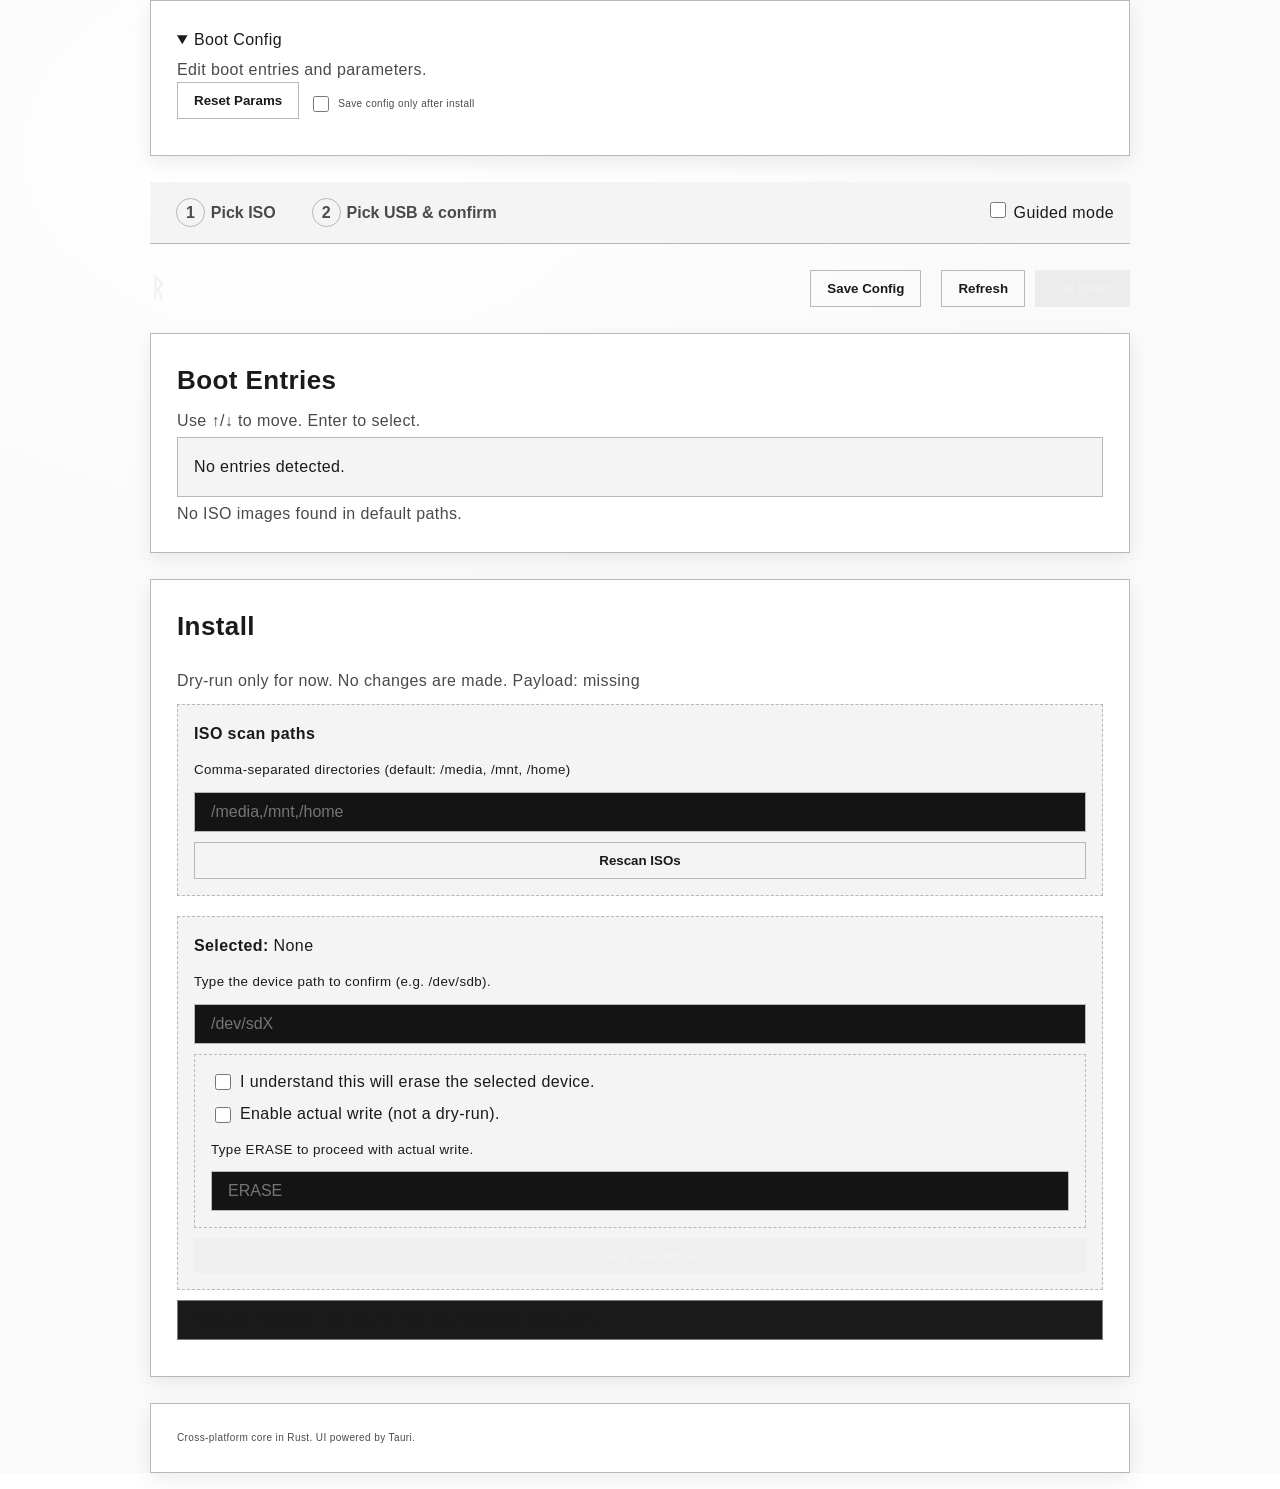
==== crates/ui-tauri/frontend/index.html @ a3f610b9 "feat(v0.0.1): implement priority matrix items 2-20 Implements 19 of the 20 priority items called out" ====
<!doctype html>
<html lang="en">
  <head>
    <meta charset="utf-8" />
    <meta name="viewport" content="width=device-width, initial-scale=1" />
    <title>RaidhOS</title>
    <link rel="stylesheet" href="styles.css" />
  </head>
  <body>
    <a class="sr-only" href="#main">Skip to main content</a>

    <div class="splash" id="splash" role="status" aria-live="polite" aria-label="RaidhOS loading">
      <div class="splash-logo">
        <div class="splash-glyph" aria-hidden="true">ᚱ</div>
      </div>
    </div>

    <main class="shell app" id="app" aria-label="RaidhOS">
      <div class="modal" id="resetModal" role="dialog" aria-modal="true" aria-labelledby="resetModalTitle">
        <div class="modal-card">
          <strong id="resetModalTitle">Reset all parameters?</strong>
          <p class="subtitle">This will revert params, initrd, and kernel args for all entries.</p>
          <div class="modal-actions">
            <button class="ghost" id="cancelReset">Cancel</button>
            <button class="primary" id="confirmReset">Reset</button>
          </div>
        </div>
      </div>
      <section class="card boot-config" id="bootConfig">
        <details open>
          <summary>Boot Config</summary>
          <p class="subtitle">Edit boot entries and parameters.</p>
          <div class="actions actions--mb-3">
            <button class="ghost" id="resetParams">Reset Params</button>
            <label class="entry-default">
              <input type="checkbox" id="saveOnInstallOnly" />
              Save config only after install
            </label>
          </div>
          <div class="disks" id="entriesConfig"></div>
        </details>
      </section>
      <nav class="wizard-nav" role="tablist" aria-label="Install steps">
        <button class="wizard-step" data-step="1" role="tab" aria-selected="true"><span class="wizard-num">1</span>Pick ISO</button>
        <button class="wizard-step" data-step="2" role="tab" aria-selected="false"><span class="wizard-num">2</span>Pick USB &amp; confirm</button>
        <label class="wizard-toggle">
          <input type="checkbox" id="wizardToggle" />
          Guided mode
        </label>
      </nav>

      <header>
        <div class="brand" aria-label="RaidhOS">
          <div class="logo" aria-hidden="true">ᚱ</div>
        </div>
        <div class="actions" role="toolbar" aria-label="Top actions">
          <button class="ghost" id="saveConfig" aria-label="Save boot configuration">Save Config</button>
          <span class="subtitle" id="lastSaved" aria-live="polite"></span>
          <button class="ghost" id="refresh" aria-label="Refresh disks">Refresh</button>
          <button class="primary" id="load" aria-label="Re-list disks">List Disks</button>
        </div>
      </header>

      <section class="card" data-wizard-step="1">
        <h2>Boot Entries</h2>
        <p class="subtitle">Use ↑/↓ to move. Enter to select. <span id="defaultLabel"></span></p>
        <div class="boot-progress" id="bootProgress">
          <div class="boot-progress-fill" id="bootProgressFill"></div>
        </div>
        <div class="disks" id="entries"></div>
        <p class="subtitle" id="entryNote"></p>
      </section>

      <section class="card panel" id="main" data-wizard-step="2" aria-labelledby="installHeading">
        <h2 id="installHeading">Install</h2>
        <p class="subtitle">Dry-run only for now. No changes are made. <span id="payloadLabel"></span></p>
        <div class="confirm">
          <div><strong>ISO scan paths</strong></div>
          <div><small>Comma-separated directories (default: /media, /mnt, /home)</small></div>
          <input id="scanPaths" placeholder="/media,/mnt,/home" />
          <button class="ghost" id="scanBtn">Rescan ISOs</button>
        </div>
        <div class="confirm" id="planContainer">
          <div><strong>Install plan</strong></div>
          <div class="plan" id="installPlan"></div>
        </div>
        <div class="disks" id="targets"></div>
        <div class="confirm">
          <div><strong>Selected:</strong> <span id="selected">None</span></div>
          <div><small>Type the device path to confirm (e.g. /dev/sdb).</small></div>
          <input id="confirmInput" placeholder="/dev/sdX" aria-label="Confirm target device path" />
          <div class="confirm">
            <label>
              <input type="checkbox" id="acceptWrite" />
              I understand this will erase the selected device.
            </label>
            <label>
              <input type="checkbox" id="enableWrite" />
              Enable actual write (not a dry-run).
            </label>
            <div><small>Type ERASE to proceed with actual write.</small></div>
            <input id="confirmErase" placeholder="ERASE" aria-label="Type ERASE to confirm destructive write" />
          </div>
          <button class="primary" id="installBtn" disabled aria-label="Run install (dry-run by default)">Run Dry-Run Install</button>
        </div>
        <div class="banner" id="configBanner" role="status" aria-live="polite"></div>
        <div class="progress" id="progress" role="log" aria-live="polite" aria-label="Install progress"></div>
      </section>

      <section class="card footer">
        Cross-platform core in Rust. UI powered by Tauri.
      </section>
    </main>

    <script src="app.js"></script>
  </body>
</html>
---- crates/ui-tauri/frontend/styles.css ----
:root {
        --bg: #121212;
        --bg-2: #1a1a1a;
        --ink: #e0e0e0;
        --muted: #bdbdbd;
        --accent: #2a2a2a;
        --accent-2: #303030;
        --accent-3: #262626;
        --card: #171717;
        --surface: #1f1f1f;
        --surface-strong: #262626;
        --stroke: #707070;
        --stroke-strong: #9a9a9a;
        --glow: rgba(0, 0, 0, 0);
        --shadow: 0 10px 30px rgba(0, 0, 0, 0.45);
        --space-1: 4px;
        --space-2: 6px;
        --space-3: 10px;
        --space-4: 16px;
        --space-5: 26px;
        --space-6: 42px;
        --space-7: 68px;
        --space-8: 110px;
        --radius-sm: var(--space-2);
        --radius-md: 0px;
        --radius-lg: 0px;
        --icon-sm: var(--space-4);
        --icon-md: var(--space-5);
        --icon-lg: var(--space-6);
        --icon-xl: var(--space-7);
        --icon-xxl: var(--space-8);
        --font-xs: var(--space-3);
        --font-sm: var(--space-4);
        --font-md: var(--space-5);
        --font-lg: var(--space-6);
        --font-xl: var(--space-7);
        --font-xxl: var(--space-8);
      }

      * {
        box-sizing: border-box;
      }

      body {
        margin: 0;
        min-height: 100vh;
        display: grid;
        place-items: center;
        background: radial-gradient(1200px 800px at 25% 10%, var(--bg-2), var(--bg) 60%);
        color: var(--ink);
        font-family: "Avenir Next", "SF Pro Display", "Segoe UI Variable", "Noto Sans", "Ubuntu", sans-serif;
        letter-spacing: 0.4px;
        line-height: 1.6;
        font-size: var(--font-sm);
        font-weight: 500;
      }

      .shell {
        width: min(980px, 92vw);
        display: grid;
        gap: var(--space-5);
      }

      header {
        display: flex;
        justify-content: space-between;
        align-items: center;
        gap: var(--space-4);
      }

      .brand {
        display: flex;
        align-items: center;
        gap: var(--space-4);
      }

      .logo {
        background: transparent;
        box-shadow: none;
        width: auto;
        height: auto;
        display: inline-block;
        color: #f0f0f0;
        font-weight: 700;
        letter-spacing: 1.2px;
        font-size: var(--font-md);
        line-height: 1;
      }

      h1 {
        font-size: var(--font-lg);
        margin: 0;
      }

      h2 {
        margin: 0 0 var(--space-2) 0;
        font-size: var(--font-md);
        font-weight: 600;
      }

      .subtitle {
        color: var(--muted);
        margin: var(--space-1) 0 0 0;
      }

      .card {
        background: var(--card);
        border-radius: 0;
        border: 1px solid var(--stroke);
        padding: var(--space-5);
        box-shadow: var(--shadow);
        backdrop-filter: blur(16px);
      }

      .actions {
        display: flex;
        gap: var(--space-3);
      }

      button {
        border: 0;
        border-radius: 0;
        padding: var(--space-3) var(--space-4);
        min-height: var(--space-5);
        font-weight: 600;
        cursor: pointer;
        transition: transform 160ms ease, box-shadow 160ms ease;
      }

      button:disabled {
        opacity: 0.6;
        cursor: not-allowed;
      }

      .primary {
        background: var(--accent);
        color: #f0f0f0;
        box-shadow: none;
      }

      .primary:hover {
        transform: translateY(-1px);
      }

      .ghost {
        background: transparent;
        border: 1px solid var(--stroke);
        color: var(--ink);
      }

      .disks {
        display: grid;
        gap: var(--space-3);
      }

      .disk {
        display: grid;
        grid-template-columns: 1fr auto;
        align-items: center;
        padding: var(--space-4) var(--space-4);
        border-radius: 0;
        border: 1px solid var(--stroke);
        background: var(--surface);
        transition: transform 160ms ease, box-shadow 160ms ease;
        cursor: pointer;
        position: relative;
      }

      .disk.selected {
        border-color: var(--stroke-strong);
        background: var(--surface-strong);
        box-shadow: none;
      }

      .disk.selected::before {
        content: "";
        position: absolute;
        left: 0;
        top: 0;
        bottom: 0;
        width: var(--space-1);
        background: var(--stroke-strong);
        border-radius: 0;
      }

      .disk:hover {
        transform: translateY(-1px);
        box-shadow: 0 16px 40px rgba(9, 97, 120, 0.22);
      }

      .disk strong {
        font-size: 15px;
      }

      .disk small {
        color: var(--muted);
      }

      .pill {
        padding: var(--space-2) var(--space-3);
        background: #232323;
        color: #eaeaea;
        border-radius: 0;
        font-size: var(--font-xs);
        font-weight: 600;
        border: 1px solid var(--stroke-strong);
      }

      .footer {
        color: var(--muted);
        font-size: var(--font-xs);
      }

      .panel {
        display: grid;
        gap: var(--space-3);
      }

      .confirm {
        display: grid;
        gap: var(--space-3);
        padding: var(--space-4);
        border-radius: 0;
        border: 1px dashed var(--stroke);
        background: var(--surface);
      }

      input {
        width: 100%;
        border-radius: 0;
        padding: var(--space-3) var(--space-4);
        border: 1px solid var(--stroke);
        font-size: var(--font-sm);
        background: #141414;
        color: var(--ink);
      }

      .entry-params {
        width: 100%;
        margin-top: var(--space-2);
      }

      .confirm label {
        display: inline-flex;
        align-items: center;
        gap: var(--space-2);
        line-height: 1.4;
      }

      input[type="checkbox"] {
        width: var(--space-4);
        height: var(--space-4);
        accent-color: var(--stroke-strong);
      }

      .entry-advanced {
        margin-top: var(--space-3);
      }

      .entry-advanced summary {
        cursor: pointer;
        color: var(--muted);
        font-size: var(--font-xs);
        letter-spacing: 0.4px;
      }

      .entry-advanced input {
        margin-top: var(--space-2);
      }

      .entry-default {
        display: inline-flex;
        gap: var(--space-2);
        align-items: center;
        margin-top: var(--space-2);
        color: var(--muted);
        font-size: var(--font-xs);
      }

      .progress {
        display: grid;
        gap: var(--space-2);
      }

      .progress-item {
        display: flex;
        justify-content: space-between;
        background: #222222;
        border: 1px solid var(--stroke);
        border-radius: 0;
        padding: var(--space-2) var(--space-3);
        font-size: var(--font-sm);
      }

      .plan {
        display: grid;
        gap: var(--space-2);
        font-size: var(--font-sm);
        color: var(--muted);
      }

      .plan-item {
        border: 1px solid var(--stroke);
        padding: var(--space-2) var(--space-3);
        background: #1d1d1d;
      }

      .banner {
        display: none;
        border: 1px solid var(--stroke);
        padding: var(--space-2) var(--space-3);
        background: #1a1a1a;
        font-size: var(--font-sm);
        color: var(--ink);
      }

      .banner.error {
        border-color: #7a7a7a;
      }

      .spinner {
        display: inline-block;
        width: var(--space-3);
        height: var(--space-3);
        border: 2px solid var(--stroke);
        border-top-color: transparent;
        animation: spin 700ms linear infinite;
        margin-right: var(--space-2);
      }

      .modal {
        position: fixed;
        inset: 0;
        background: rgba(0, 0, 0, 0.55);
        display: none;
        place-items: center;
        z-index: 1000;
      }

      .modal.open {
        display: grid;
      }

      .modal-card {
        background: #1a1a1a;
        border: 1px solid var(--stroke);
        padding: var(--space-5);
        width: min(420px, 90vw);
      }

      .modal-actions {
        display: flex;
        gap: var(--space-3);
        margin-top: var(--space-4);
      }

      @keyframes spin {
        to {
          transform: rotate(360deg);
        }
      }

      .boot-progress {
        height: var(--space-1);
        background: #1a1a1a;
        border: 1px solid var(--stroke);
        border-radius: 0;
        overflow: hidden;
      }

      .boot-progress-fill {
        height: 100%;
        width: 0%;
        background: var(--stroke-strong);
        transition: width 120ms linear;
      }

      @keyframes fadeUp {
        from {
          opacity: 0;
          transform: translateY(10px);
        }
        to {
          opacity: 1;
          transform: translateY(0);
        }
      }

      .card {
        animation: fadeUp 380ms ease both;
      }

      /* Boot splash */
      .splash {
        position: fixed;
        inset: 0;
        background: #121212;
        display: grid;
        place-items: center;
        z-index: 999;
        opacity: 1;
        transition: opacity 420ms ease;
      }

      .splash.hidden {
        opacity: 0;
        pointer-events: none;
      }

      .splash-logo {
        display: grid;
        place-items: center;
        position: relative;
      }

      .splash-glyph {
        font-size: var(--font-xxl);
        color: #f0f0f0;
        text-shadow: none;
        z-index: 1;
      }

      .splash-text {
        margin-top: var(--space-4);
        font-size: var(--font-sm);
        letter-spacing: 1.2px;
        color: #9aa7b8;
      }

      @keyframes pulse {
        0% {
          opacity: 0.85;
        }
        50% {
          opacity: 1;
        }
        100% {
          opacity: 0.85;
        }
      }

      .splash-logo {
        animation: pulse 2.8s ease-in-out infinite;
      }

      .app {
        opacity: 0;
        transform: translateY(6px);
        transition: opacity 420ms ease, transform 420ms ease;
      }

      .app.ready {
        opacity: 1;
        transform: translateY(0);
      }

/* Replacements for previously-inline style attributes so the CSP can
   forbid 'unsafe-inline' for style-src. */
.actions--mb-3 {
  margin-bottom: var(--space-3);
}
.actions--mt-2 {
  margin-top: var(--space-2);
}

/* ---------------------------------------------------------------
   v0.0.2 a11y, theming, drag-and-drop.
   --------------------------------------------------------------- */

/* Light theme via prefers-color-scheme. The variables below override
   the dark defaults at :root. Users can also force dark via
   `data-theme="dark"` on <html>. */
@media (prefers-color-scheme: light) {
  :root:not([data-theme="dark"]) {
    --bg: #fafafa;
    --bg-2: #ffffff;
    --ink: #1a1a1a;
    --muted: #4a4a4a;
    --accent: #ececec;
    --accent-2: #e2e2e2;
    --accent-3: #d4d4d4;
    --card: #ffffff;
    --surface: #f4f4f4;
    --surface-strong: #ebebeb;
    --stroke: #b8b8b8;
    --stroke-strong: #707070;
    --shadow: 0 6px 18px rgba(0, 0, 0, 0.08);
  }
}

/* High-contrast mode for users who request it. */
@media (prefers-contrast: more) {
  :root {
    --ink: #ffffff;
    --muted: #ffffff;
    --bg: #000000;
    --card: #000000;
    --stroke: #ffffff;
    --stroke-strong: #ffffff;
  }
  button,
  .disk {
    border: 2px solid var(--stroke-strong) !important;
  }
}

/* Honour prefers-reduced-motion. */
@media (prefers-reduced-motion: reduce) {
  *,
  *::before,
  *::after {
    animation-duration: 0.001ms !important;
    animation-iteration-count: 1 !important;
    transition-duration: 0.001ms !important;
  }
  .splash {
    transition: none !important;
  }
}

/* Visible focus rings for keyboard navigation. */
:focus-visible {
  outline: 2px solid var(--stroke-strong);
  outline-offset: 2px;
}

/* Drag-and-drop banner. */
.drop-banner {
  position: fixed;
  bottom: var(--space-4);
  left: 50%;
  transform: translateX(-50%);
  background: var(--surface-strong);
  color: var(--ink);
  padding: var(--space-3) var(--space-5);
  border: 1px solid var(--stroke);
  border-radius: var(--radius-sm);
  box-shadow: var(--shadow);
  z-index: 100;
}
.shell.dragging::after {
  content: "";
  position: fixed;
  inset: 0;
  background: rgba(0, 0, 0, 0.12);
  pointer-events: none;
  z-index: 50;
}

/* Push-progress lines. */
.progress-line {
  font-family: ui-monospace, SFMono-Regular, Menlo, monospace;
  font-size: 0.9em;
  padding: 2px 0;
  border-bottom: 1px solid var(--accent);
}
.progress-line:last-child {
  border-bottom: none;
}

/* Make sure progressEl scrolls instead of overflowing the card. */
#progress {
  max-height: 240px;
  overflow-y: auto;
}

/* Screen-reader-only utility class. */
.sr-only {
  position: absolute !important;
  width: 1px;
  height: 1px;
  padding: 0;
  margin: -1px;
  overflow: hidden;
  clip: rect(0, 0, 0, 0);
  white-space: nowrap;
  border: 0;
}

/* ---------------------------------------------------------------
   Wizard mode: a three-step guided flow over the existing sections.
   --------------------------------------------------------------- */
.wizard-nav {
  display: flex;
  gap: var(--space-4);
  padding: var(--space-3) var(--space-4);
  background: var(--surface);
  border-bottom: 1px solid var(--stroke);
  align-items: center;
}
.wizard-step {
  display: flex;
  align-items: center;
  gap: var(--space-2);
  color: var(--muted);
  cursor: pointer;
  background: transparent;
  border: none;
  font-size: var(--font-sm);
  padding: var(--space-2) var(--space-3);
  border-radius: var(--radius-sm);
}
.wizard-step .wizard-num {
  width: 1.8em;
  height: 1.8em;
  display: inline-flex;
  align-items: center;
  justify-content: center;
  border-radius: 50%;
  border: 1px solid var(--stroke);
  font-weight: bold;
}
.wizard-step.active {
  color: var(--ink);
  background: var(--accent);
}
.wizard-step.active .wizard-num {
  background: var(--ink);
  color: var(--bg);
  border-color: var(--ink);
}
.wizard-step.done .wizard-num::before {
  content: "✓";
}
.wizard-step.done .wizard-num {
  font-size: 0;
}
.wizard-step.done .wizard-num::before {
  font-size: var(--font-sm);
}
.wizard-toggle {
  margin-left: auto;
}
body.wizard-mode .card.boot-config,
body.wizard-mode .card.footer {
  display: none;
}
body.wizard-mode .card[data-wizard-step] {
  display: none;
}
body.wizard-mode .card[data-wizard-step].active {
  display: block;
}
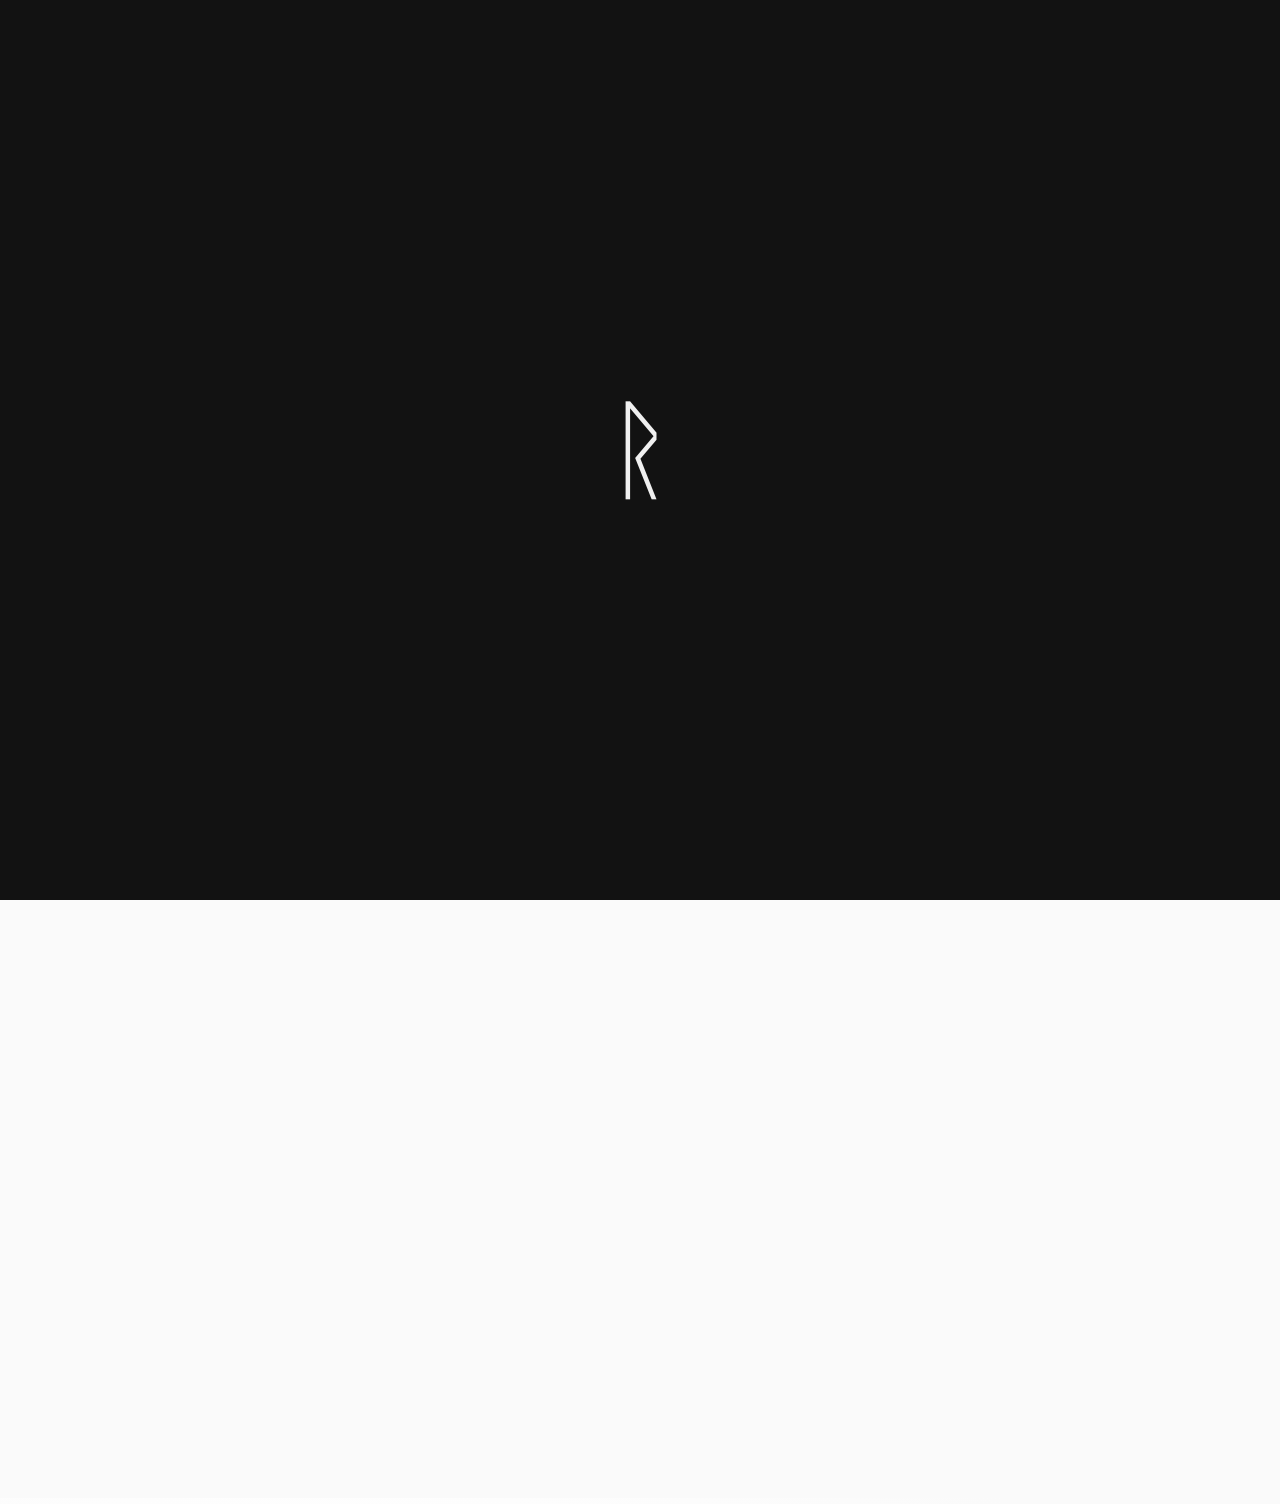
==== commit d2dd5eb3: "feat(ui): close Ventoy gap G23 — expose all BootConfig fields The Tauri UI now surfaces every BootCo" ====
--- a/crates/ui-tauri/frontend/index.html
+++ b/crates/ui-tauri/frontend/index.html
@@ -37,6 +37,20 @@
               Save config only after install
             </label>
           </div>
+          <details class="boot-global">
+            <summary>Global menu settings</summary>
+            <div class="boot-global-row">
+              <label class="entry-default">
+                <input type="checkbox" id="globalTreeView" />
+                Group entries by class (TreeView)
+              </label>
+              <div><small>GRUB superuser (optional, sanitised)</small></div>
+              <input id="globalGrubSuperuser" placeholder="admin" aria-label="GRUB superuser name" />
+              <div><small>GRUB PBKDF2 password hash (output of <code>grub-mkpasswd-pbkdf2</code>)</small></div>
+              <input id="globalGrubPasswordPbkdf2" placeholder="grub.pbkdf2.sha512.…" aria-label="GRUB PBKDF2 password hash" />
+              <div class="subtitle"><small>Plaintext is rejected; both fields must be set together for the password gate to activate.</small></div>
+            </div>
+          </details>
           <div class="disks" id="entriesConfig"></div>
         </details>
       </section>
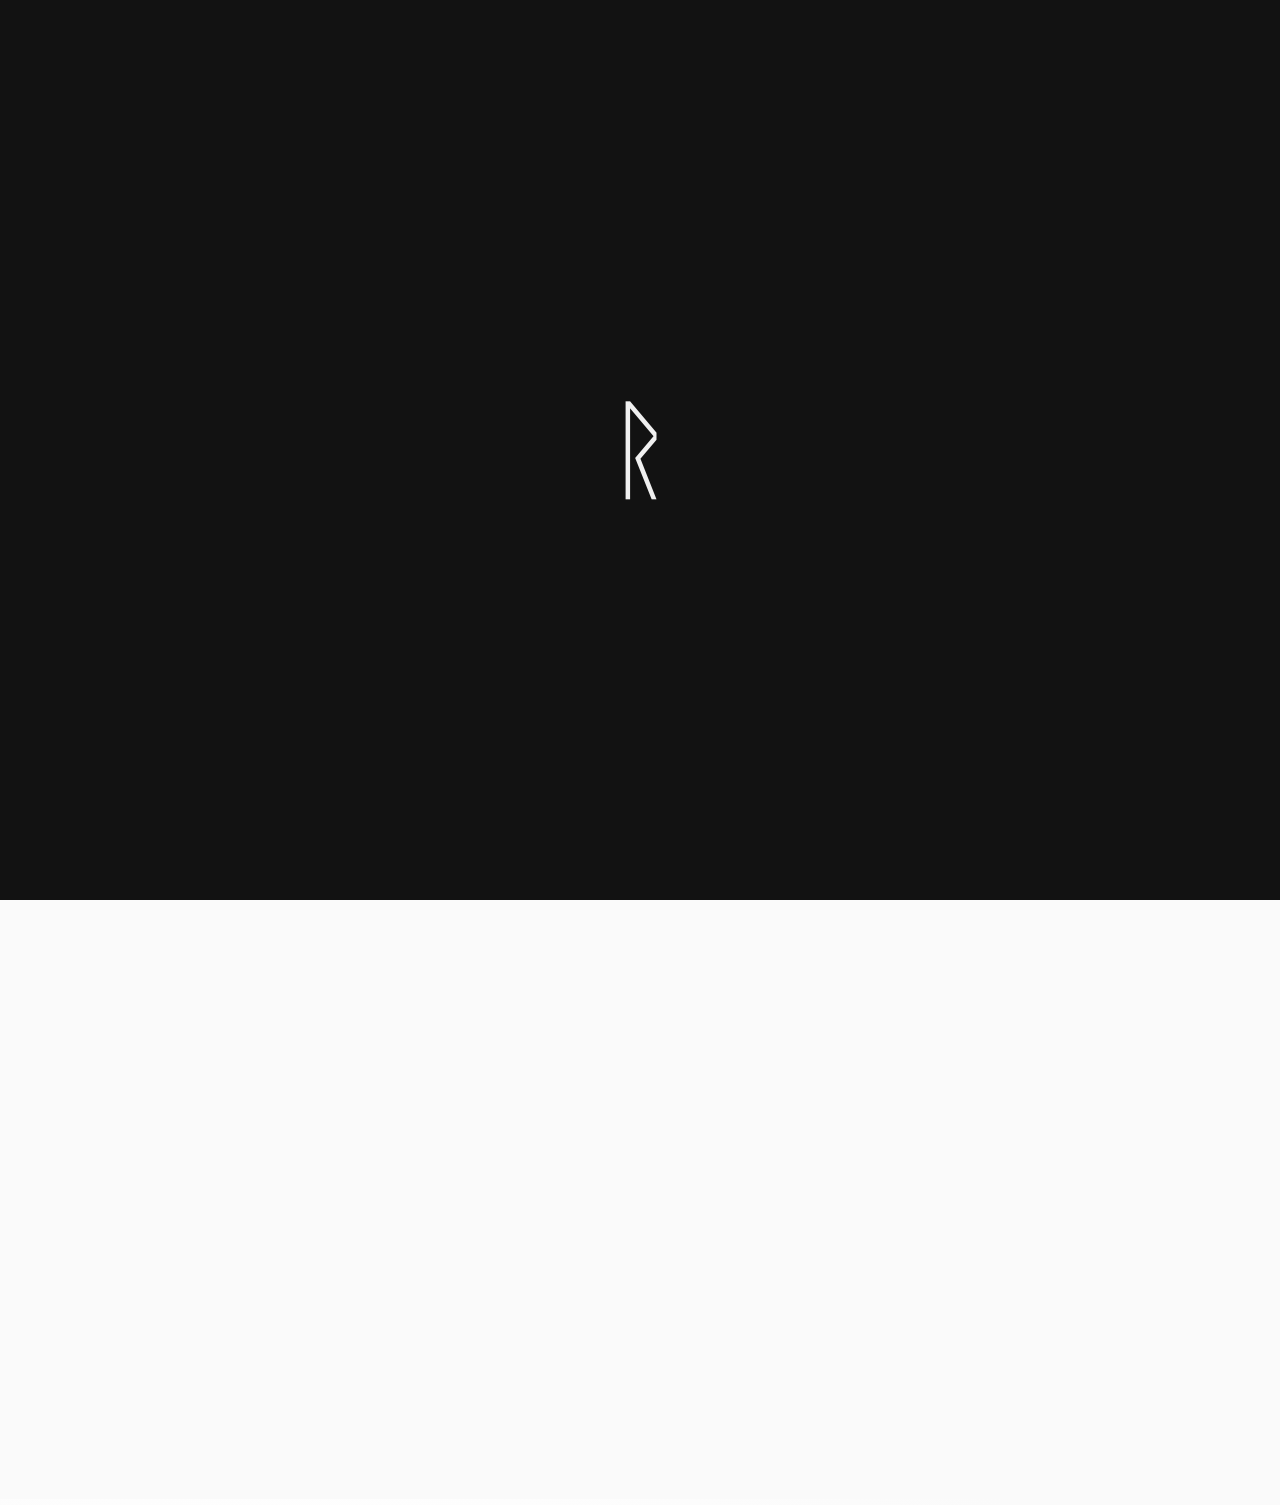
==== commit 96742834: "feat(grub): close Ventoy gap G22 (Browse local disks, F2 hotkey) `BootConfig.enable_disk_browser = t" ====
--- a/crates/ui-tauri/frontend/index.html
+++ b/crates/ui-tauri/frontend/index.html
@@ -43,6 +43,10 @@
               <label class="entry-default">
                 <input type="checkbox" id="globalTreeView" />
                 Group entries by class (TreeView)
+              </label>
+              <label class="entry-default">
+                <input type="checkbox" id="globalEnableDiskBrowser" />
+                Add "Browse local disks" entry (F2 hotkey)
               </label>
               <div><small>GRUB superuser (optional, sanitised)</small></div>
               <input id="globalGrubSuperuser" placeholder="admin" aria-label="GRUB superuser name" />
--- a/crates/ui-tauri/frontend/styles.css
+++ b/crates/ui-tauri/frontend/styles.css
@@ -264,8 +264,37 @@
         letter-spacing: 0.4px;
       }
 
-      .entry-advanced input {
+      .entry-advanced input[type="text"],
+      .entry-advanced input:not([type]),
+      .entry-advanced input.entry-initrd,
+      .entry-advanced input.entry-kargs,
+      .entry-advanced input.entry-class,
+      .entry-advanced input.entry-tip,
+      .entry-advanced input.entry-persistence {
         margin-top: var(--space-2);
+      }
+
+      .boot-global {
+        margin-bottom: var(--space-3);
+      }
+
+      .boot-global summary {
+        cursor: pointer;
+        color: var(--muted);
+        font-size: var(--font-xs);
+        letter-spacing: 0.4px;
+      }
+
+      .boot-global-row {
+        display: flex;
+        flex-direction: column;
+        gap: var(--space-2);
+        padding: var(--space-2) 0;
+      }
+
+      .boot-global-row input[type="text"],
+      .boot-global-row input:not([type]) {
+        margin-top: 0;
       }
 
       .entry-default {
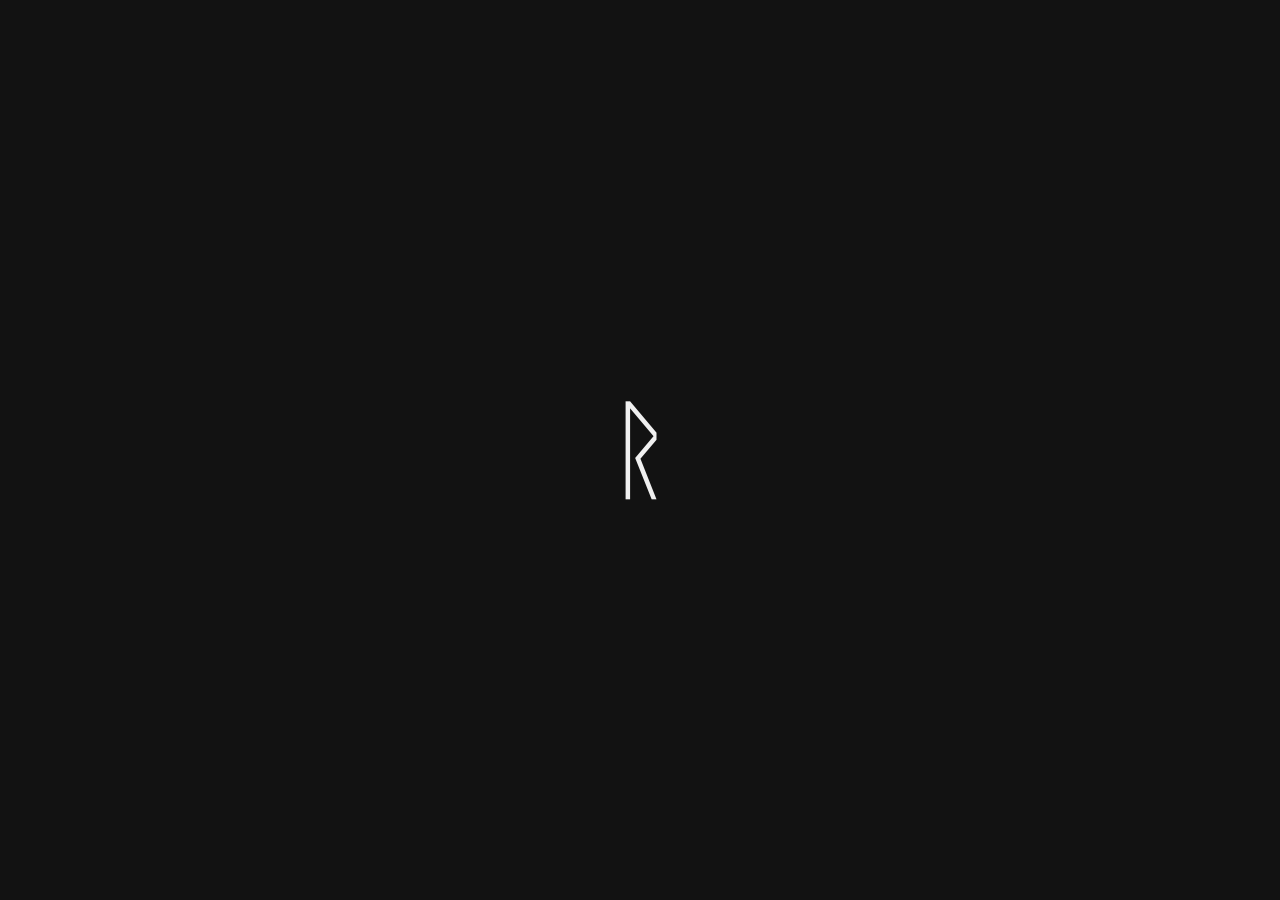
==== commit 2f946131: "feat(ui): invert IA — happy path first, advanced last; badges + dropzone User feedback: the first th" ====
--- a/crates/ui-tauri/frontend/index.html
+++ b/crates/ui-tauri/frontend/index.html
@@ -26,10 +26,83 @@
           </div>
         </div>
       </div>
+
+      <header>
+        <div class="brand" aria-label="RaidhOS">
+          <div class="logo" aria-hidden="true">ᚱ</div>
+        </div>
+        <div class="actions" role="toolbar" aria-label="Top actions">
+          <button class="ghost" id="saveConfig" aria-label="Save boot configuration">Save Config</button>
+          <span class="subtitle" id="lastSaved" aria-live="polite"></span>
+          <button class="ghost" id="refresh" aria-label="Refresh disks">Refresh</button>
+          <button class="primary" id="load" aria-label="Re-list disks">List Disks</button>
+        </div>
+      </header>
+
+      <nav class="wizard-nav" role="tablist" aria-label="Install steps">
+        <button class="wizard-step" data-step="1" role="tab" aria-selected="true"><span class="wizard-num">1</span>Pick ISOs</button>
+        <button class="wizard-step" data-step="2" role="tab" aria-selected="false"><span class="wizard-num">2</span>Pick USB &amp; flash</button>
+        <label class="wizard-toggle">
+          <input type="checkbox" id="wizardToggle" />
+          Guided mode
+        </label>
+      </nav>
+
+      <section class="card card--primary" data-wizard-step="1">
+        <h2>1 &middot; Pick ISOs</h2>
+        <p class="subtitle">
+          <span class="badge badge--info" id="payloadBadge">Payload: checking…</span>
+          Drag ISOs onto this card, or run a rescan. Use ↑/↓ to move, Enter to select. <span id="defaultLabel"></span>
+        </p>
+        <div class="boot-progress" id="bootProgress">
+          <div class="boot-progress-fill" id="bootProgressFill"></div>
+        </div>
+        <div class="disks dropzone" id="entries" aria-label="Drop ISO images here"></div>
+        <p class="subtitle" id="entryNote"></p>
+      </section>
+
+      <section class="card card--primary panel" id="main" data-wizard-step="2" aria-labelledby="installHeading">
+        <h2 id="installHeading">2 &middot; Pick USB &amp; flash</h2>
+        <p class="subtitle">
+          <span class="badge badge--info" id="modeBadge">Dry-run · no changes made</span>
+        </p>
+        <div class="confirm">
+          <div><strong>ISO scan paths</strong></div>
+          <div><small>Comma-separated directories (default: /media, /mnt, /home)</small></div>
+          <input id="scanPaths" placeholder="/media,/mnt,/home" />
+          <button class="ghost" id="scanBtn">Rescan ISOs</button>
+        </div>
+        <div class="confirm" id="planContainer">
+          <div><strong>Install plan</strong></div>
+          <div class="plan" id="installPlan"></div>
+        </div>
+        <div class="disks" id="targets"></div>
+        <div class="confirm">
+          <div><strong>Selected:</strong> <span id="selected">None</span></div>
+          <div><small>Type the device path to confirm (e.g. /dev/sdb).</small></div>
+          <input id="confirmInput" placeholder="/dev/sdX" aria-label="Confirm target device path" />
+          <div class="confirm">
+            <label>
+              <input type="checkbox" id="acceptWrite" />
+              I understand this will erase the selected device.
+            </label>
+            <label>
+              <input type="checkbox" id="enableWrite" />
+              Enable actual write (not a dry-run).
+            </label>
+            <div><small>Type ERASE to proceed with actual write.</small></div>
+            <input id="confirmErase" placeholder="ERASE" aria-label="Type ERASE to confirm destructive write" />
+          </div>
+          <button class="primary cta-large" id="installBtn" disabled aria-label="Run install (dry-run by default)">Run Dry-Run Install</button>
+        </div>
+        <div class="banner" id="configBanner" role="status" aria-live="polite"></div>
+        <div class="progress" id="progress" role="log" aria-live="polite" aria-label="Install progress"></div>
+      </section>
+
       <section class="card boot-config" id="bootConfig">
-        <details open>
-          <summary>Boot Config</summary>
-          <p class="subtitle">Edit boot entries and parameters.</p>
+        <details>
+          <summary>Advanced — Boot Config &amp; GRUB security</summary>
+          <p class="subtitle">Per-entry parameters and optional GRUB password gate. Most users can ignore this.</p>
           <div class="actions actions--mb-3">
             <button class="ghost" id="resetParams">Reset Params</button>
             <label class="entry-default">
@@ -58,72 +131,6 @@
           <div class="disks" id="entriesConfig"></div>
         </details>
       </section>
-      <nav class="wizard-nav" role="tablist" aria-label="Install steps">
-        <button class="wizard-step" data-step="1" role="tab" aria-selected="true"><span class="wizard-num">1</span>Pick ISO</button>
-        <button class="wizard-step" data-step="2" role="tab" aria-selected="false"><span class="wizard-num">2</span>Pick USB &amp; confirm</button>
-        <label class="wizard-toggle">
-          <input type="checkbox" id="wizardToggle" />
-          Guided mode
-        </label>
-      </nav>
-
-      <header>
-        <div class="brand" aria-label="RaidhOS">
-          <div class="logo" aria-hidden="true">ᚱ</div>
-        </div>
-        <div class="actions" role="toolbar" aria-label="Top actions">
-          <button class="ghost" id="saveConfig" aria-label="Save boot configuration">Save Config</button>
-          <span class="subtitle" id="lastSaved" aria-live="polite"></span>
-          <button class="ghost" id="refresh" aria-label="Refresh disks">Refresh</button>
-          <button class="primary" id="load" aria-label="Re-list disks">List Disks</button>
-        </div>
-      </header>
-
-      <section class="card" data-wizard-step="1">
-        <h2>Boot Entries</h2>
-        <p class="subtitle">Use ↑/↓ to move. Enter to select. <span id="defaultLabel"></span></p>
-        <div class="boot-progress" id="bootProgress">
-          <div class="boot-progress-fill" id="bootProgressFill"></div>
-        </div>
-        <div class="disks" id="entries"></div>
-        <p class="subtitle" id="entryNote"></p>
-      </section>
-
-      <section class="card panel" id="main" data-wizard-step="2" aria-labelledby="installHeading">
-        <h2 id="installHeading">Install</h2>
-        <p class="subtitle">Dry-run only for now. No changes are made. <span id="payloadLabel"></span></p>
-        <div class="confirm">
-          <div><strong>ISO scan paths</strong></div>
-          <div><small>Comma-separated directories (default: /media, /mnt, /home)</small></div>
-          <input id="scanPaths" placeholder="/media,/mnt,/home" />
-          <button class="ghost" id="scanBtn">Rescan ISOs</button>
-        </div>
-        <div class="confirm" id="planContainer">
-          <div><strong>Install plan</strong></div>
-          <div class="plan" id="installPlan"></div>
-        </div>
-        <div class="disks" id="targets"></div>
-        <div class="confirm">
-          <div><strong>Selected:</strong> <span id="selected">None</span></div>
-          <div><small>Type the device path to confirm (e.g. /dev/sdb).</small></div>
-          <input id="confirmInput" placeholder="/dev/sdX" aria-label="Confirm target device path" />
-          <div class="confirm">
-            <label>
-              <input type="checkbox" id="acceptWrite" />
-              I understand this will erase the selected device.
-            </label>
-            <label>
-              <input type="checkbox" id="enableWrite" />
-              Enable actual write (not a dry-run).
-            </label>
-            <div><small>Type ERASE to proceed with actual write.</small></div>
-            <input id="confirmErase" placeholder="ERASE" aria-label="Type ERASE to confirm destructive write" />
-          </div>
-          <button class="primary" id="installBtn" disabled aria-label="Run install (dry-run by default)">Run Dry-Run Install</button>
-        </div>
-        <div class="banner" id="configBanner" role="status" aria-live="polite"></div>
-        <div class="progress" id="progress" role="log" aria-live="polite" aria-label="Install progress"></div>
-      </section>
 
       <section class="card footer">
         Cross-platform core in Rust. UI powered by Tauri.
--- a/crates/ui-tauri/frontend/styles.css
+++ b/crates/ui-tauri/frontend/styles.css
@@ -670,3 +670,84 @@
 body.wizard-mode .card[data-wizard-step].active {
   display: block;
 }
+
+/* ---------------------------------------------------------------
+   Visual hierarchy: elevated primary cards for the happy path,
+   plus a prominent dropzone and CTA. The "Advanced — Boot Config"
+   card stays muted so users don't get drawn into it first.
+   --------------------------------------------------------------- */
+.card--primary {
+  background: var(--surface);
+  border: 1px solid var(--stroke);
+  box-shadow: var(--shadow);
+}
+
+/* Dropzone styling on the ISO list. The dashed border + hover cue
+   tells users they can drop .iso files straight in. */
+.disks.dropzone {
+  border: 2px dashed var(--stroke);
+  border-radius: var(--radius-sm);
+  padding: var(--space-4);
+  min-height: 120px;
+  transition: border-color 120ms ease-in-out, background 120ms ease-in-out;
+}
+.disks.dropzone:empty::before {
+  content: "Drop .iso files here, or click List Disks → Rescan ISOs.";
+  display: block;
+  text-align: center;
+  color: var(--muted);
+  padding: var(--space-5) var(--space-4);
+  font-size: var(--font-sm);
+}
+.shell.dragging .disks.dropzone {
+  border-color: var(--stroke-strong);
+  background: rgba(255, 255, 255, 0.03);
+}
+
+/* Big primary call-to-action. `.cta-large` is the install button. */
+.primary.cta-large {
+  display: block;
+  width: 100%;
+  padding: var(--space-4) var(--space-5);
+  font-size: var(--font-sm);
+  font-weight: 700;
+  letter-spacing: 0.6px;
+  margin-top: var(--space-3);
+}
+.primary.cta-large:disabled {
+  opacity: 0.4;
+  cursor: not-allowed;
+}
+
+/* Status badges. Small, inline, colour-coded. Used for payload
+   present/missing, dry-run/destructive mode, ISO verified/unverified. */
+.badge {
+  display: inline-block;
+  padding: 2px var(--space-3);
+  border-radius: 999px;
+  font-size: 0.85em;
+  font-weight: 600;
+  letter-spacing: 0.3px;
+  border: 1px solid var(--stroke);
+  margin-right: var(--space-2);
+  vertical-align: middle;
+}
+.badge--info {
+  background: var(--surface-strong);
+  color: var(--ink);
+}
+.badge--ok {
+  background: #1e3a1e;
+  color: #b8e0b8;
+  border-color: #2e5a2e;
+}
+.badge--warn {
+  background: #3a2f1e;
+  color: #e0c8a0;
+  border-color: #5a4a2e;
+}
+.badge--danger {
+  background: #3a1e1e;
+  color: #e0b8b8;
+  border-color: #5a2e2e;
+}
